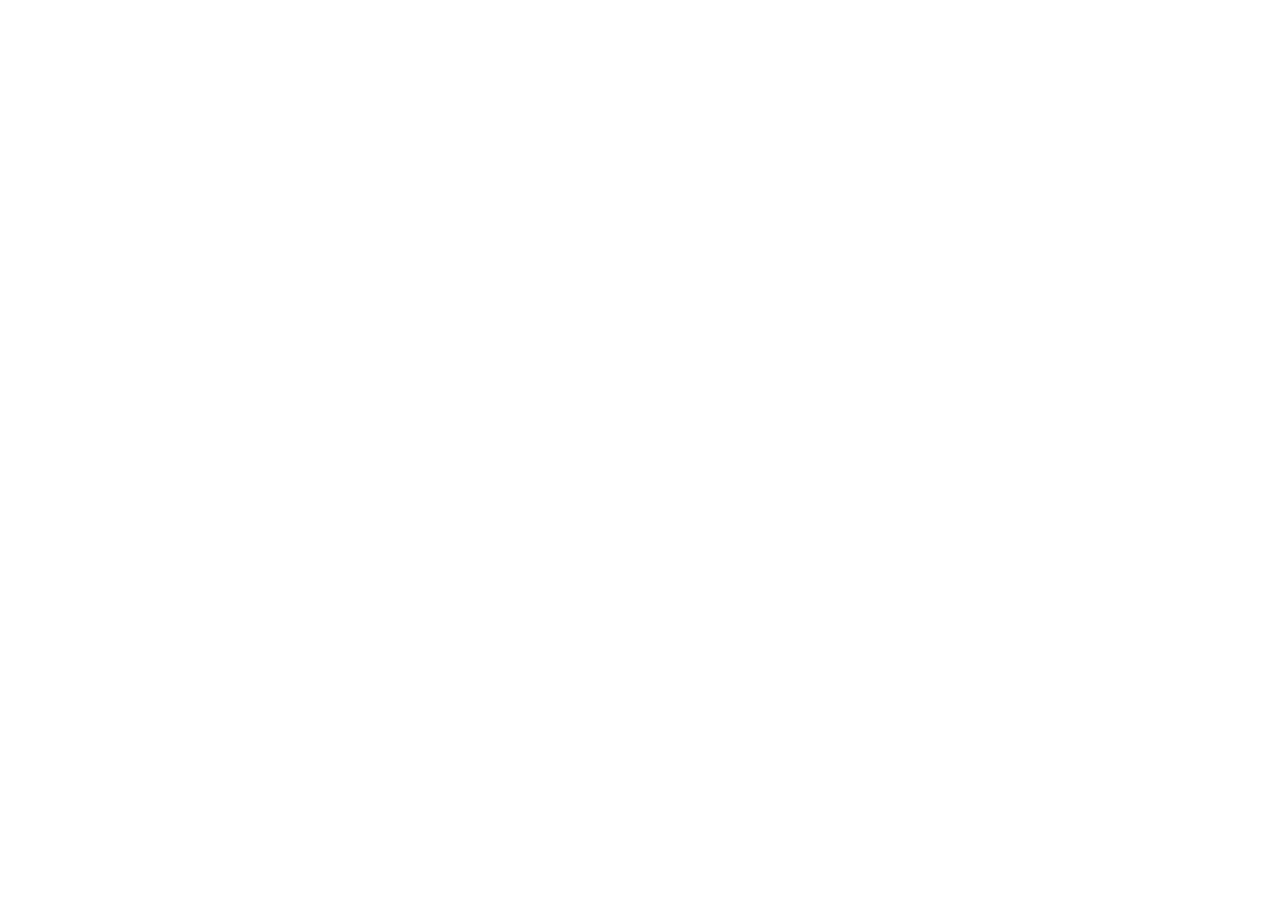
==== index.html @ d1ae0df2 "Initial JOUZEE TRENDZ website: home, products, contact, admin panel, legal pages" ====
<!DOCTYPE html>
<html lang="sw">
<head>
<meta charset="UTF-8">
<meta name="viewport" content="width=device-width, initial-scale=1.0">
<title>JOUZEE TRENDZ | Dress to be Remembered</title>
<meta name="description" content="JOUZEE TRENDZ - Mavazi, mikoba na viatu vya kisasa vya wanawake Dar es Salaam, Tanzania.">
<link rel="icon" href="images/logo-icon.jpg">
<link rel="preconnect" href="https://fonts.googleapis.com">
<link href="https://fonts.googleapis.com/css2?family=Playfair+Display:wght@600;700&family=Poppins:wght@400;500;600;700&display=swap" rel="stylesheet">
<link rel="stylesheet" href="styles.css">
</head>
<body class="lang-sw">

<nav class="navbar">
  <div class="nav-inner">
    <a href="index.html" class="nav-logo"><img src="images/logo-icon.jpg" alt="Jouzee Trendz"></a>
    <ul class="nav-links" id="navLinks">
      <li><a href="index.html"><span class="lang-sw">Nyumbani</span><span class="lang-en">Home</span></a></li>
      <li><a href="products.html"><span class="lang-sw">Bidhaa</span><span class="lang-en">Products</span></a></li>
      <li><a href="contact.html"><span class="lang-sw">Wasiliana Nasi</span><span class="lang-en">Contact</span></a></li>
      <li><button id="langToggle" class="lang-toggle">EN</button></li>
      <li><a href="#" id="cartToggle" class="nav-cart">🛍️ <span class="cart-count" id="cartCount">0</span></a></li>
    </ul>
    <button class="nav-toggle" id="navToggle">☰</button>
  </div>
</nav>

<section class="hero">
  <div class="container">
    <img src="images/logo-hero.jpg" alt="Jouzee Trendz" class="hero-logo">
    <h1>JOUZEE TRENDZ</h1>
    <p class="tagline">
      <span class="lang-sw">"Dress to be Remembered"</span>
      <span class="lang-en">"Dress to be Remembered"</span>
    </p>
    <p style="max-width:560px;margin:0 auto 30px;color:#e8dfc8;">
      <span class="lang-sw">Mavazi ya kisasa, mikoba na viatu vya bei nafuu kwa wanawake. Tunakusaidia uwe na ujasiri na umaridadi kwa kila tukio.</span>
      <span class="lang-en">Stylish, trendy and affordable clothing, handbags and shoes for women. We help you look confident and elegant for every occasion.</span>
    </p>
    <div class="hero-actions">
      <a href="products.html" class="btn btn-gold">
        <span class="lang-sw">Angalia Bidhaa</span><span class="lang-en">Shop Now</span>
      </a>
      <a href="contact.html" class="btn btn-outline" style="color:#FAF6EE;border-color:#C89B3C;">
        <span class="lang-sw">Wasiliana Nasi</span><span class="lang-en">Contact Us</span>
      </a>
    </div>
  </div>
</section>

<section class="section">
  <div class="container">
    <h2 class="section-title"><span class="lang-sw">Kuhusu Sisi</span><span class="lang-en">About Us</span></h2>
    <p class="section-sub">
      <span class="lang-sw">Fashion inayokuweka mtindoni, kila siku.</span>
      <span class="lang-en">Fashion that keeps you on trend, every day.</span>
    </p>
    <div class="about-grid">
      <img src="images/logo-hero.jpg" alt="Jouzee Trendz Brand">
      <div>
        <p style="margin-bottom:14px;">
          <span class="lang-sw-block">JOUZEE TRENDZ ni duka la mtandaoni la Dar es Salaam linalotoa mavazi, mikoba, viatu na vito vya kisasa kwa wanawake wenye kupenda mtindo. Tunachagua kila bidhaa kwa ubora na umaridadi, ili uweze kuonekana na kujisikia vizuri kwa bei nafuu.</span>
          <span class="lang-en-block">JOUZEE TRENDZ is a Dar es Salaam based online store offering trendy clothing, handbags, shoes and accessories for stylish women. Every piece is handpicked for quality and elegance, so you always look and feel your best without breaking the bank.</span>
        </p>
        <p><span class="lang-sw-block">Tunapokea order muda wowote — tupo online 24/7!</span>
           <span class="lang-en-block">We take orders anytime — we're online 24/7!</span></p>
      </div>
    </div>
  </div>
</section>

<section class="section" style="background:#fff;">
  <div class="container">
    <h2 class="section-title"><span class="lang-sw">Bidhaa Zetu</span><span class="lang-en">Featured Products</span></h2>
    <p class="section-sub"><span class="lang-sw">Chagua unachopenda, weka kartini, tuma order kwa WhatsApp.</span>
      <span class="lang-en">Pick what you love, add to cart, send your order via WhatsApp.</span></p>
    <div class="products-grid" id="featuredProducts">
      <p class="empty-state"><span class="lang-sw">Inapakia...</span><span class="lang-en">Loading...</span></p>
    </div>
    <div style="text-align:center;margin-top:34px;">
      <a href="products.html" class="btn btn-outline"><span class="lang-sw">Ona Bidhaa Zote</span><span class="lang-en">View All Products</span></a>
    </div>
  </div>
</section>

<section class="section">
  <div class="container info-grid">
    <div class="info-card"><div class="icon">📍</div><h4><span class="lang-sw">Eneo</span><span class="lang-en">Location</span></h4><p>Dar es Salaam, Tanzania</p></div>
    <div class="info-card"><div class="icon">🕐</div><h4><span class="lang-sw">Muda wa Huduma</span><span class="lang-en">Hours</span></h4><p>24/7</p></div>
    <div class="info-card"><div class="icon">💳</div><h4><span class="lang-sw">Malipo</span><span class="lang-en">Payment</span></h4><p>Airtel Money</p></div>
    <div class="info-card"><div class="icon">📱</div><h4>WhatsApp</h4><p>0654 701 189</p></div>
  </div>
</section>

<footer>
  <div class="container">
    <img src="images/logo-icon.jpg" alt="Jouzee Trendz" style="height:40px;margin:0 auto 10px;border-radius:6px;">
    <div class="foot-links">
      <a href="index.html"><span class="lang-sw">Nyumbani</span><span class="lang-en">Home</span></a>
      <a href="products.html"><span class="lang-sw">Bidhaa</span><span class="lang-en">Products</span></a>
      <a href="contact.html"><span class="lang-sw">Wasiliana Nasi</span><span class="lang-en">Contact</span></a>
      <a href="terms.html">Terms</a>
      <a href="privacy.html">Privacy</a>
      <a href="returns.html">Returns</a>
    </div>
    <div class="socials">
      <a href="https://www.instagram.com/jouzee_trendz?igsh=MWYxbXBkdGczbzQ0Ng%3D%3D&utm_source=qr" target="_blank">Instagram</a>
      <a href="https://wa.me/255654701189" target="_blank">WhatsApp</a>
    </div>
    <small>&copy; 2026 JOUZEE TRENDZ — Dar es Salaam, Tanzania. All rights reserved.</small>
  </div>
</footer>

<a href="https://wa.me/255654701189" class="whatsapp-float" target="_blank" aria-label="WhatsApp">💬</a>

<div class="cart-overlay" id="cartOverlay"></div>
<div class="cart-drawer" id="cartDrawer">
  <div class="cart-header">
    <h3><span class="lang-sw">Kartini Yangu</span><span class="lang-en">My Cart</span></h3>
    <button id="cartClose">✕</button>
  </div>
  <div class="cart-items" id="cartItems"></div>
  <div class="cart-footer">
    <div class="cart-total"><span><span class="lang-sw">Jumla</span><span class="lang-en">Total</span></span><span id="cartTotal">TZS 0</span></div>
    <form id="checkoutForm" class="checkout-form">
      <label><span class="lang-sw">Jina Lako</span><span class="lang-en">Your Name</span></label>
      <input type="text" id="custName" required>
      <label><span class="lang-sw">Namba ya Simu</span><span class="lang-en">Phone Number</span></label>
      <input type="text" id="custPhone" required>
      <label><span class="lang-sw">Location / Eneo</span><span class="lang-en">Location</span></label>
      <input type="text" id="custLocation" required>
      <button type="submit" class="btn btn-gold" style="width:100%;">
        <span class="lang-sw">Tuma Order kwa WhatsApp</span><span class="lang-en">Send Order via WhatsApp</span>
      </button>
    </form>
  </div>
</div>

<script src="script.js"></script>
<script>
loadProducts().then(products => {
  const wrap = document.getElementById('featuredProducts');
  if(!wrap) return;
  wrap.innerHTML = '';
  products.slice(0,3).forEach(p => wrap.appendChild(renderProductCard(p)));
});
</script>
</body>
</html>
---- styles.css ----
/* ===== JOUZEE TRENDZ — Brand: Gold on Black ===== */
:root{
  --gold: #C89B3C;
  --gold-light: #E8C878;
  --gold-dark: #9C7A2E;
  --black: #0D0D0D;
  --black-soft: #171512;
  --cream: #FAF6EE;
  --grey: #8A8478;
  --radius: 10px;
  --shadow: 0 10px 30px rgba(0,0,0,.35);
  --font-head: 'Playfair Display', Georgia, serif;
  --font-body: 'Poppins', Arial, sans-serif;
}
*{box-sizing:border-box; margin:0; padding:0;}
html{scroll-behavior:smooth;}
body{
  font-family: var(--font-body);
  background: var(--cream);
  color: var(--black-soft);
  line-height:1.6;
}
img{max-width:100%; display:block;}
a{text-decoration:none; color:inherit;}
ul{list-style:none;}
.container{max-width:1180px; margin:0 auto; padding:0 24px;}
h1,h2,h3,h4{font-family: var(--font-head); font-weight:700;}
.section{padding:72px 0;}
.section-title{text-align:center; margin-bottom:12px; font-size:2.2rem; color:var(--black);}
.section-sub{text-align:center; color:var(--grey); max-width:560px; margin:0 auto 40px;}
.btn{
  display:inline-block; padding:14px 30px; border-radius:999px;
  font-weight:600; letter-spacing:.3px; cursor:pointer; border:none;
  transition:.25s ease;
}
.btn-gold{ background: linear-gradient(135deg,var(--gold-light),var(--gold-dark)); color:#1a1200; }
.btn-gold:hover{ transform:translateY(-2px); box-shadow:0 8px 20px rgba(200,155,60,.4); }
.btn-outline{ border:1.5px solid var(--gold); color:var(--black); background:transparent; }
.btn-outline:hover{ background:var(--gold); color:#1a1200; }

/* ===== Language toggle ===== */
.lang-sw, .lang-en{ display:none; }
body.lang-sw .lang-sw{ display:inline; }
body.lang-sw .lang-sw-block{ display:block; }
body.lang-en .lang-en{ display:inline; }
body.lang-en .lang-en-block{ display:block; }
.lang-toggle{
  background:transparent; border:1px solid var(--gold); color:var(--gold);
  border-radius:999px; padding:6px 14px; font-size:.8rem; cursor:pointer; font-weight:600;
}

/* ===== Navbar ===== */
.navbar{
  position:sticky; top:0; z-index:100; background:var(--black);
  border-bottom:1px solid rgba(200,155,60,.25);
}
.nav-inner{
  display:flex; align-items:center; justify-content:space-between;
  padding:12px 24px; max-width:1180px; margin:0 auto;
}
.nav-logo img{height:44px; width:auto; border-radius:6px;}
.nav-links{ display:flex; gap:28px; align-items:center; }
.nav-links a{ color:var(--cream); font-weight:500; font-size:.95rem; }
.nav-links a:hover{ color:var(--gold-light); }
.nav-cart{ position:relative; color:var(--gold-light); font-weight:600; }
.cart-count{
  position:absolute; top:-10px; right:-14px; background:var(--gold);
  color:#1a1200; font-size:.7rem; border-radius:50%; width:18px; height:18px;
  display:flex; align-items:center; justify-content:center; font-weight:700;
}
.nav-toggle{ display:none; background:none; border:none; color:var(--cream); font-size:1.6rem; cursor:pointer; }
@media(max-width:760px){
  .nav-links{
    position:fixed; top:68px; left:0; right:0; background:var(--black);
    flex-direction:column; padding:20px; gap:18px; transform:translateY(-150%);
    transition:.3s; border-bottom:1px solid rgba(200,155,60,.25);
  }
  .nav-links.open{ transform:translateY(0); }
  .nav-toggle{ display:block; }
}

/* ===== Hero ===== */
.hero{
  background: radial-gradient(circle at 30% 20%, #241d10, var(--black) 70%);
  color:var(--cream); padding:90px 0 70px; text-align:center;
  border-bottom:1px solid rgba(200,155,60,.2);
}
.hero img.hero-logo{ max-width:280px; margin:0 auto 18px; border-radius:12px; box-shadow:var(--shadow); }
.hero h1{ font-size:2.6rem; color:var(--gold-light); margin-bottom:8px; }
.hero p.tagline{ font-style:italic; color:var(--gold); font-size:1.15rem; margin-bottom:26px; }
.hero-actions{ display:flex; gap:16px; justify-content:center; flex-wrap:wrap; }

/* ===== About / intro ===== */
.about-grid{ display:grid; grid-template-columns:1fr 1fr; gap:48px; align-items:center; }
.about-grid img{ border-radius:var(--radius); box-shadow:var(--shadow); }
@media(max-width:760px){ .about-grid{ grid-template-columns:1fr; } }

/* ===== Product cards ===== */
.products-grid{
  display:grid; grid-template-columns:repeat(auto-fit,minmax(260px,1fr)); gap:28px;
}
.product-card{
  background:#fff; border-radius:var(--radius); overflow:hidden; box-shadow:0 6px 18px rgba(0,0,0,.08);
  border:1px solid rgba(200,155,60,.15); transition:.25s;
}
.product-card:hover{ transform:translateY(-4px); box-shadow:var(--shadow); }
.product-card .img-wrap{ aspect-ratio:1/1; overflow:hidden; background:#f2ede1; }
.product-card img{ width:100%; height:100%; object-fit:cover; }
.product-body{ padding:16px 18px 20px; }
.product-body h3{ font-size:1.1rem; margin-bottom:6px; color:var(--black); }
.product-body p.desc{ color:var(--grey); font-size:.88rem; margin-bottom:10px; min-height:40px; }
.product-price{ color:var(--gold-dark); font-weight:700; font-size:1.1rem; margin-bottom:12px; }
.product-actions{ display:flex; gap:8px; }
.qty-box{ display:flex; align-items:center; border:1px solid #ddd; border-radius:999px; overflow:hidden; }
.qty-box button{ background:var(--cream); border:none; width:30px; height:34px; cursor:pointer; font-weight:700; }
.qty-box span{ width:28px; text-align:center; font-weight:600; }
.add-cart-btn{ flex:1; }
.empty-state{ text-align:center; color:var(--grey); padding:40px 0; grid-column:1/-1; }

/* ===== Cart drawer ===== */
.cart-overlay{
  position:fixed; inset:0; background:rgba(0,0,0,.5); z-index:200;
  display:none;
}
.cart-overlay.open{ display:block; }
.cart-drawer{
  position:fixed; top:0; right:0; height:100%; width:min(400px,92vw);
  background:var(--cream); z-index:201; transform:translateX(100%);
  transition:.3s; display:flex; flex-direction:column; box-shadow:-6px 0 24px rgba(0,0,0,.2);
}
.cart-drawer.open{ transform:translateX(0); }
.cart-header{ padding:18px 20px; background:var(--black); color:var(--gold-light); display:flex; justify-content:space-between; align-items:center; }
.cart-header button{ background:none; border:none; color:var(--cream); font-size:1.4rem; cursor:pointer; }
.cart-items{ flex:1; overflow-y:auto; padding:16px 20px; }
.cart-item{ display:flex; gap:12px; margin-bottom:14px; padding-bottom:14px; border-bottom:1px solid #e8e0cc; }
.cart-item img{ width:60px; height:60px; object-fit:cover; border-radius:8px; }
.cart-item-info{ flex:1; }
.cart-item-info h4{ font-size:.92rem; margin-bottom:4px; }
.cart-item-info .row{ display:flex; justify-content:space-between; align-items:center; }
.remove-item{ color:#b0463c; font-size:.8rem; cursor:pointer; background:none; border:none; }
.cart-footer{ padding:18px 20px; border-top:1px solid #e8e0cc; background:#fff; }
.cart-total{ display:flex; justify-content:space-between; font-weight:700; margin-bottom:14px; font-size:1.05rem; }
.checkout-form input, .checkout-form textarea{
  width:100%; padding:11px 14px; margin-bottom:10px; border:1px solid #ddd;
  border-radius:8px; font-family:var(--font-body); font-size:.92rem;
}
.checkout-form label{ font-size:.8rem; color:var(--grey); display:block; margin-bottom:3px; }

/* ===== Info cards (payment / contact / hours) ===== */
.info-grid{ display:grid; grid-template-columns:repeat(auto-fit,minmax(220px,1fr)); gap:22px; }
.info-card{
  background:#fff; border:1px solid rgba(200,155,60,.2); border-radius:var(--radius);
  padding:26px 22px; text-align:center; box-shadow:0 4px 14px rgba(0,0,0,.05);
}
.info-card .icon{ font-size:1.8rem; margin-bottom:10px; }
.info-card h4{ margin-bottom:6px; color:var(--black); }
.info-card p{ color:var(--grey); font-size:.9rem; }

/* ===== Forms (contact/booking/admin) ===== */
.form-card{
  background:#fff; border-radius:var(--radius); padding:32px; box-shadow:var(--shadow);
  max-width:560px; margin:0 auto; border:1px solid rgba(200,155,60,.2);
}
.form-card label{ display:block; font-size:.85rem; color:var(--grey); margin-bottom:5px; margin-top:14px; }
.form-card input, .form-card textarea, .form-card select{
  width:100%; padding:12px 14px; border:1px solid #ddd; border-radius:8px; font-family:var(--font-body);
}
.form-card textarea{ min-height:100px; resize:vertical; }
.form-card .btn{ margin-top:22px; width:100%; }

/* ===== Map + whatsapp float ===== */
.map-wrap iframe{ width:100%; height:340px; border:0; border-radius:var(--radius); }
.whatsapp-float{
  position:fixed; bottom:22px; right:22px; z-index:150; background:#25D366;
  width:58px; height:58px; border-radius:50%; display:flex; align-items:center;
  justify-content:center; box-shadow:0 6px 18px rgba(0,0,0,.3); font-size:1.6rem;
}
.whatsapp-float:hover{ transform:scale(1.06); }

/* ===== Footer ===== */
footer{ background:var(--black); color:var(--grey); padding:44px 0 24px; text-align:center; }
footer .foot-links{ display:flex; gap:20px; justify-content:center; flex-wrap:wrap; margin:16px 0; }
footer .foot-links a{ color:var(--gold-light); font-size:.85rem; }
footer .socials a{ color:var(--gold); margin:0 8px; font-size:1.2rem; }
footer small{ display:block; margin-top:16px; color:#555; }

/* ===== Admin panel ===== */
.admin-wrap{ max-width:900px; margin:0 auto; }
.admin-header{ display:flex; justify-content:space-between; align-items:center; margin-bottom:24px; }
.admin-table{ width:100%; border-collapse:collapse; background:#fff; border-radius:var(--radius); overflow:hidden; box-shadow:var(--shadow); }
.admin-table th, .admin-table td{ padding:12px 14px; text-align:left; border-bottom:1px solid #eee; font-size:.9rem; }
.admin-table th{ background:var(--black); color:var(--gold-light); }
.admin-table img{ width:46px; height:46px; object-fit:cover; border-radius:6px; }
.admin-actions button{ border:none; background:none; cursor:pointer; font-size:1rem; margin-right:8px; }
.status-msg{ padding:10px 14px; border-radius:8px; margin:14px 0; font-size:.88rem; }
.status-ok{ background:#e6f6ea; color:#1e7d3a; }
.status-err{ background:#fdeceb; color:#b0463c; }
.hidden{ display:none !important; }

/* ===== Legal pages ===== */
.legal-body h2{ margin-top:26px; margin-bottom:10px; color:var(--gold-dark); font-size:1.25rem; }
.legal-body p, .legal-body li{ color:#3a352c; margin-bottom:10px; font-size:.95rem; }
.legal-body ul{ padding-left:20px; list-style:disc; }

.contact-grid{ display:grid; grid-template-columns:1fr 1fr; gap:40px; }

@media(max-width:600px){
  .hero h1{ font-size:1.9rem; }
  .section-title{ font-size:1.6rem; }
  .contact-grid{ grid-template-columns:1fr; }
}
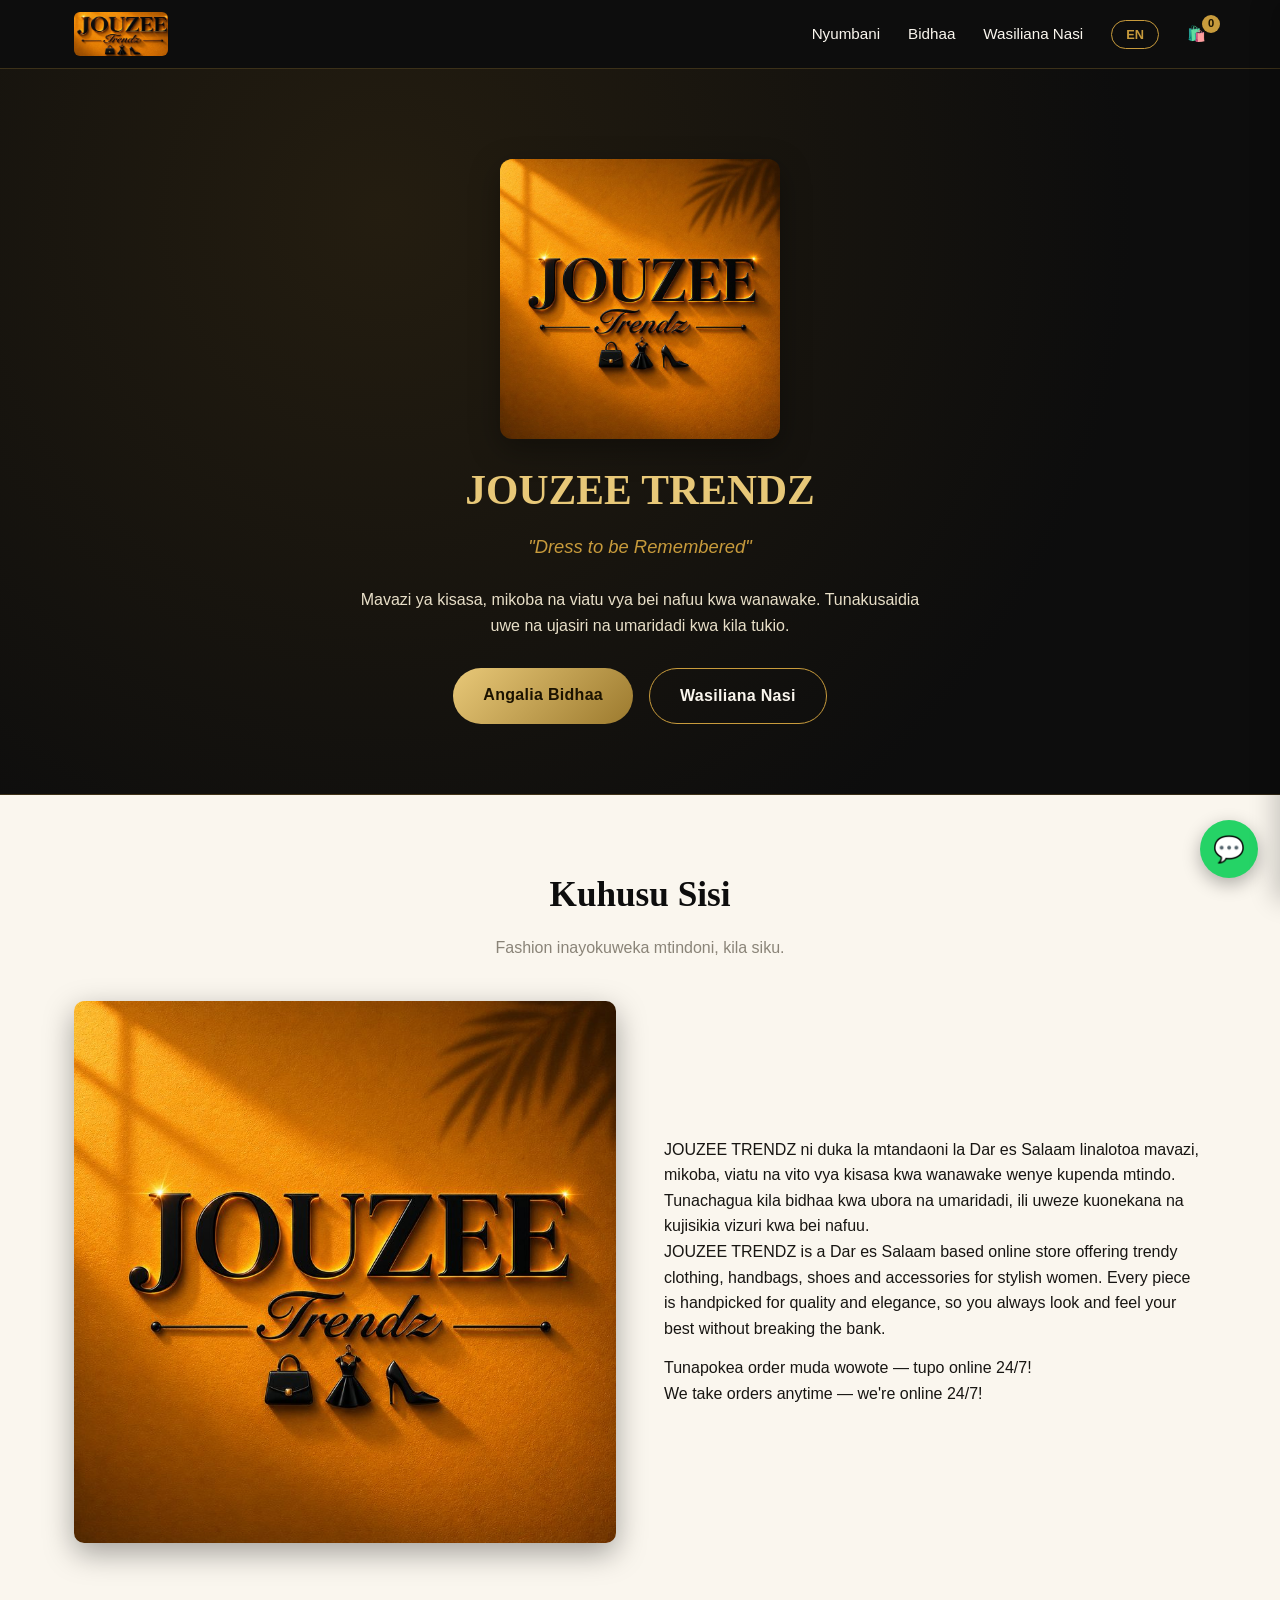
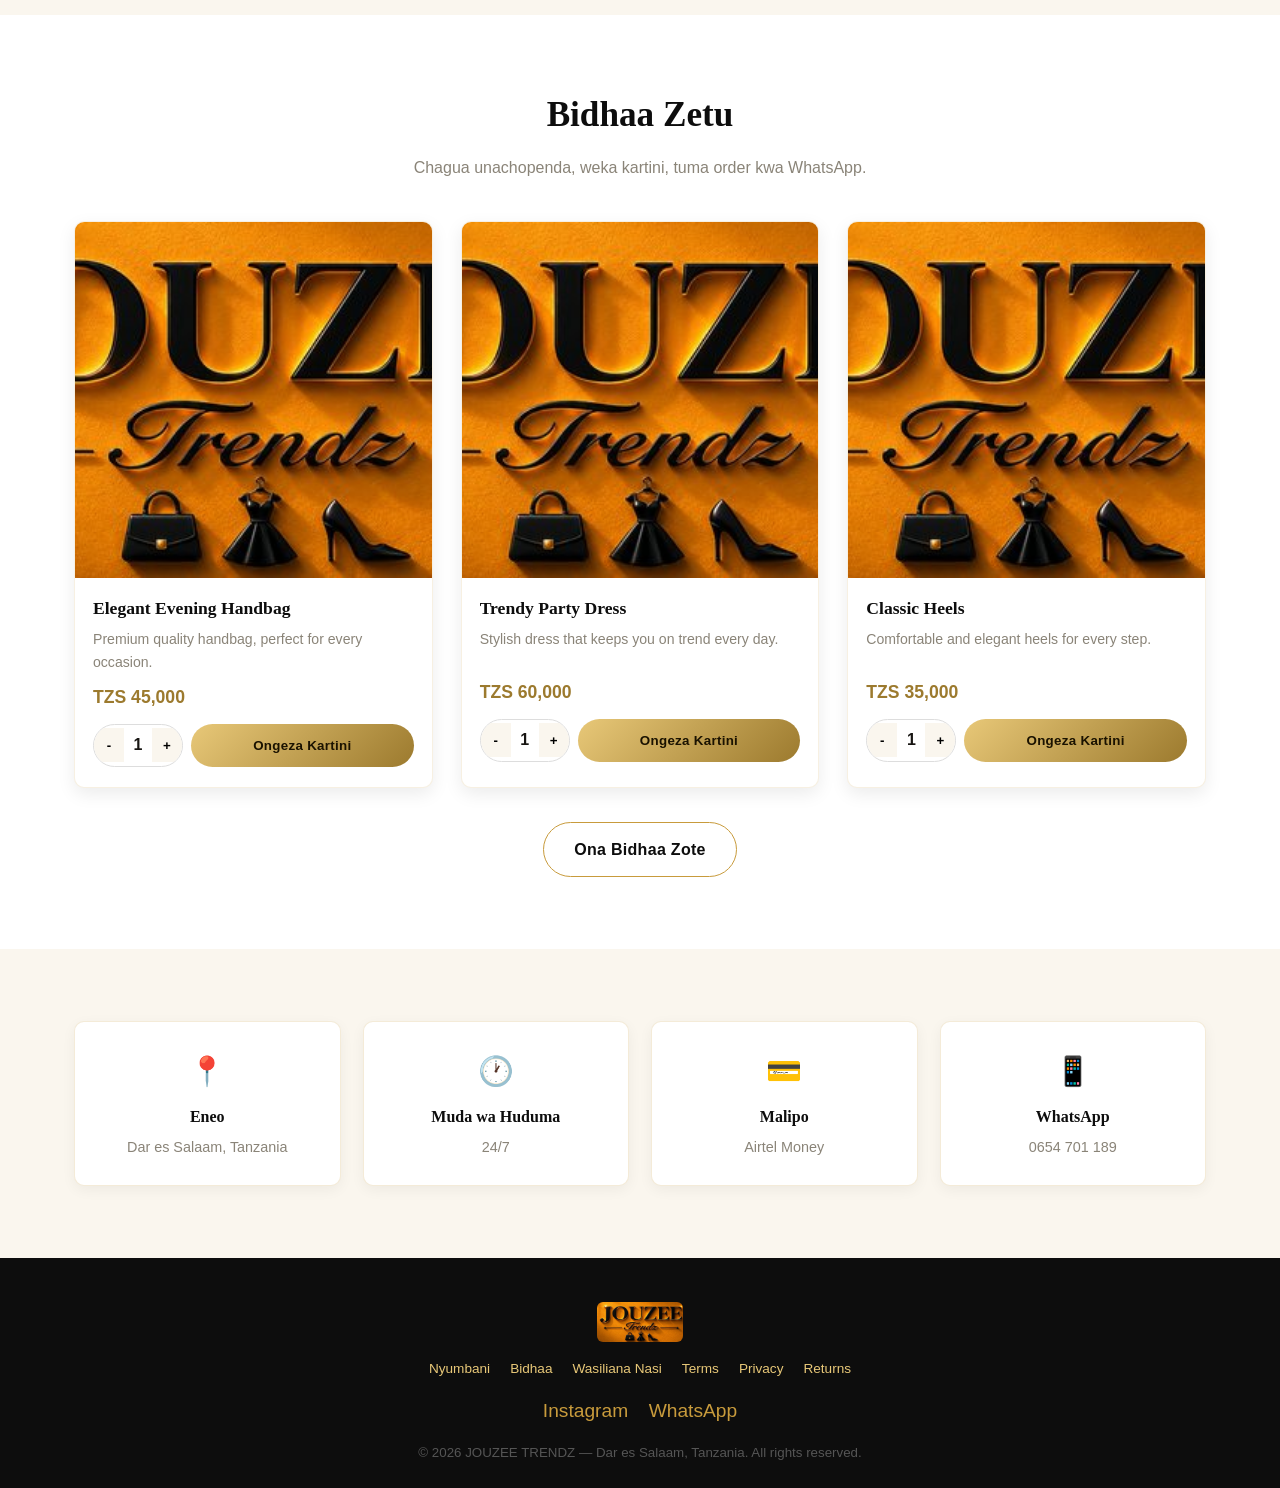
==== commit 2e9a439a: "Fix critical bug: body language class collided with CSS hide-by-default rule, causing blank page" ====
--- a/index.html
+++ b/index.html
@@ -10,7 +10,7 @@
 <link href="https://fonts.googleapis.com/css2?family=Playfair+Display:wght@600;700&family=Poppins:wght@400;500;600;700&display=swap" rel="stylesheet">
 <link rel="stylesheet" href="styles.css">
 </head>
-<body class="lang-sw">
+<body class="site-sw">
 
 <nav class="navbar">
   <div class="nav-inner">
--- a/styles.css
+++ b/styles.css
@@ -40,10 +40,10 @@
 
 /* ===== Language toggle ===== */
 .lang-sw, .lang-en{ display:none; }
-body.lang-sw .lang-sw{ display:inline; }
-body.lang-sw .lang-sw-block{ display:block; }
-body.lang-en .lang-en{ display:inline; }
-body.lang-en .lang-en-block{ display:block; }
+body.site-sw .lang-sw{ display:inline; }
+body.site-sw .lang-sw-block{ display:block; }
+body.site-en .lang-en{ display:inline; }
+body.site-en .lang-en-block{ display:block; }
 .lang-toggle{
   background:transparent; border:1px solid var(--gold); color:var(--gold);
   border-radius:999px; padding:6px 14px; font-size:.8rem; cursor:pointer; font-weight:600;
